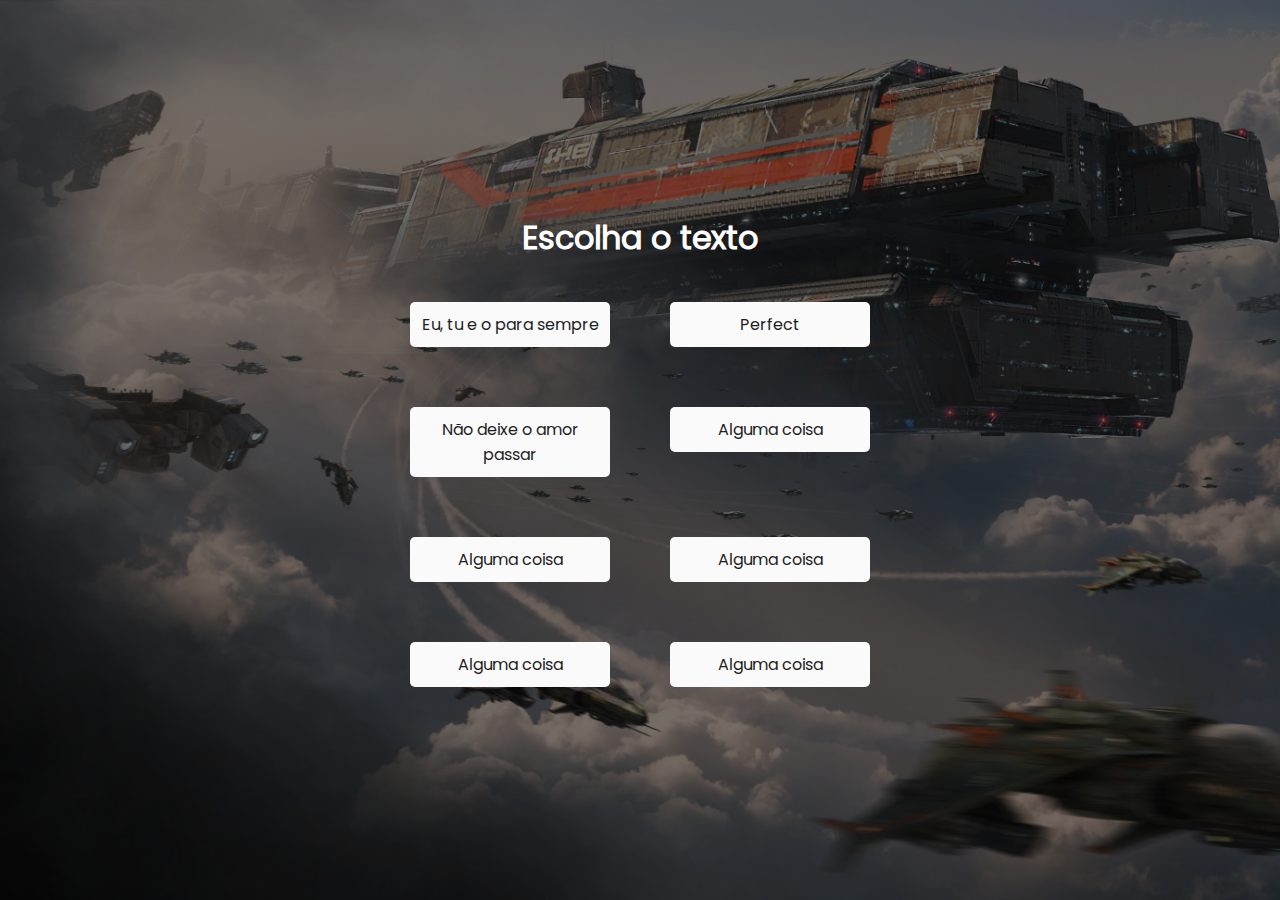
==== src/pages/playmode/tourney.html @ c8f1d8b2 "versão beta pronta" ====
<!DOCTYPE html>
<html lang="pt-pt">
  <head>
    <meta charset="UTF-8" />
    <meta name="viewport" content="width=device-width, initial-scale=1.0" />
    <link
      rel="shortcut icon"
      href="../../../public/favicon.png"
      type="image/x-icon"
    />
    <link rel="stylesheet" href="../../css/fonts.css" />
    <link rel="stylesheet" href="../../css/global.css" />
    <link rel="stylesheet" href="../../css/tourney.css" />
    <title>Speed Force</title>
  </head>
  <body>
    <div class="camada-de-fundo-preto"></div>
    
    <div class="container">
      <h1>Escolha o texto</h1>
      <ul>
        <li><a href="tourneyBeggins.html" class="textItem">Eu, tu e o para sempre</a></li>
        <li><a href="tourneyBeggins.html" class="textItem">Perfect</a></li>
        <li><a href="tourneyBeggins.html" class="textItem">Não deixe o amor passar</a></li>
        <li><a href="tourneyBeggins.html" class="textItem">Alguma coisa</a></li>
        <li><a href="tourneyBeggins.html" class="textItem">Alguma coisa</a></li>
        <li><a href="tourneyBeggins.html" class="textItem">Alguma coisa</a></li>
        <li><a href="tourneyBeggins.html" class="textItem">Alguma coisa</a></li>
        <li><a href="tourneyBeggins.html" class="textItem">Alguma coisa</a></li>
      </ul>
    </div>
    <script src="../../js/tourneyText.js"></script>
  </body>
</html>
---- src/css/fonts.css ----
@font-face {
  font-family: 'Poppins-Regular';
  src: url('../fonts/Poppins/Poppins-Regular.ttf');
}

@font-face {
  font-family: 'Poppins-Italic';
  src: url('../fonts/Poppins/Poppins-Italic.ttf');
}

@font-face {
  font-family: 'Poppins-Semibold';
  src: url('../fonts/Poppins/Poppins-SemiBold.ttf');
}

@font-face {
  font-family: 'Poppins-Bold';
  src: url('../fonts/Poppins/Poppins-Bold.ttf');
}
---- src/css/global.css ----
* {
  margin: 0;
  padding: 0;
  border: none;
  outline: none;
  font-family: "Poppins-Regular", "Helvetica Neue", Helvetica, Arial;
  box-sizing: border-box;
  -webkit-font-smoothing: antialiased;
  -moz-osx-font-smoothing: grayscale;
  color: #fff;
}

:root {
  --red: #f8123b;
  --roxo: #AD00FF;
  font-size: 62.5%;
}

body {
  position: relative;
  background-color: #fff;
  background-position: center center;
  background-repeat: no-repeat;
  background-size: cover;
  background-attachment: fixed;
  min-width: 100vw;
  min-height: 100vh;
  font-size: 1.6rem;
}

.camada-de-fundo-preto {
  position: absolute;
  background-color: #00000088;
  height: 100%;
  width: 100%;
  z-index: -1;
}
---- src/css/tourney.css ----
body {
  background-image: url("../assets/wallpaper/wallpaper-14.jpg");
  height: 100vh;
}

.container {
  display: flex;
  flex-direction: column;
  justify-content: center;
  align-items: center;
  height: 100%;
  gap: 0;
}

.container h1 {
  text-align: center;
  margin-bottom: 4rem;
}

.container ul {
  display: grid;
  grid-template-columns: 1fr 1fr;
  list-style: none;
  gap: 6rem;
}

.container ul li a {
  display: block;
  text-decoration: none;
  padding: 1rem;
  color: #1f1f1f;
  background-color: #fafafa;
  border-radius: 0.5rem;
  width: 20rem;
  text-align: center;
}
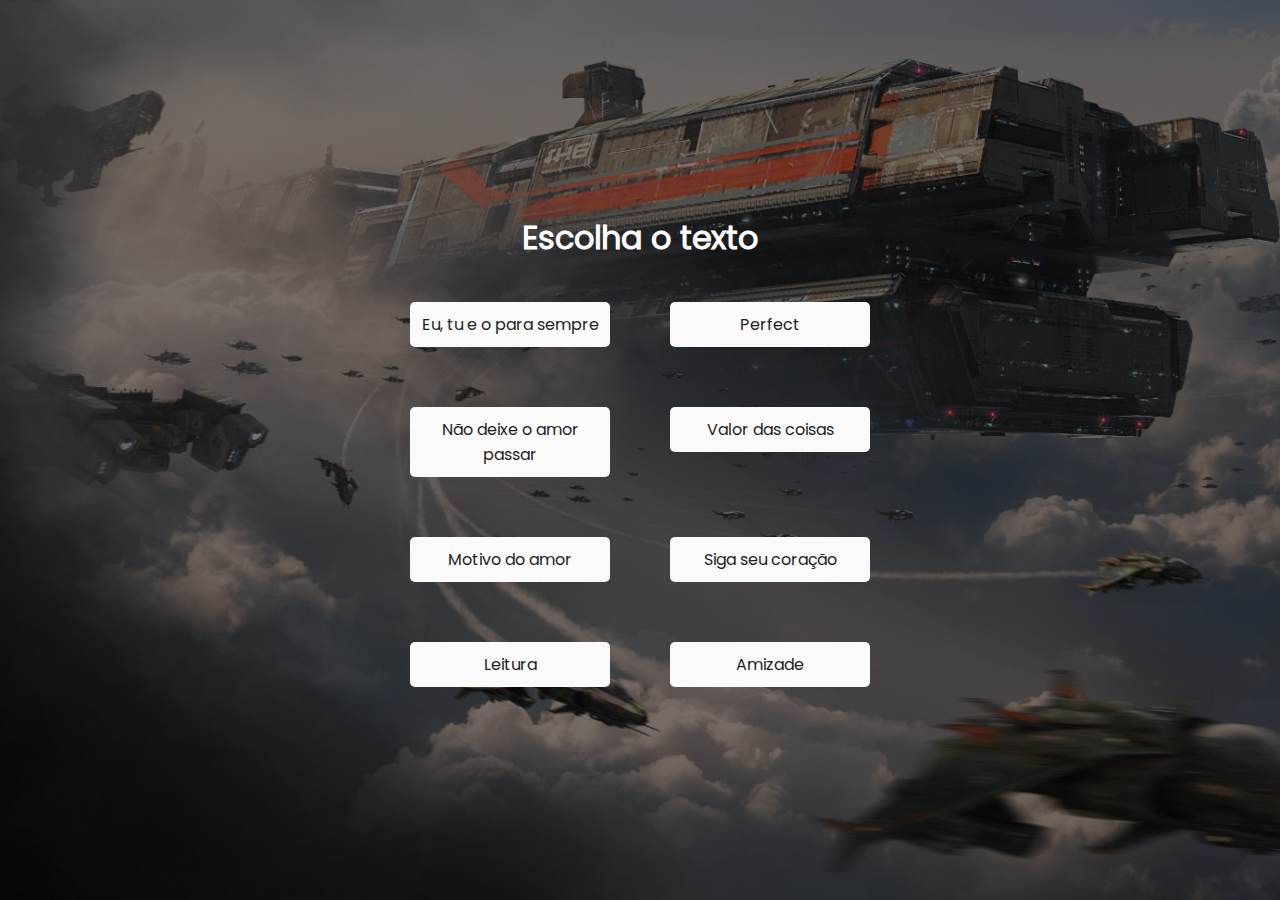
==== commit 4672b47f: "textos actualizados" ====
--- a/src/pages/playmode/tourney.html
+++ b/src/pages/playmode/tourney.html
@@ -22,11 +22,11 @@
         <li><a href="tourneyBeggins.html" class="textItem">Eu, tu e o para sempre</a></li>
         <li><a href="tourneyBeggins.html" class="textItem">Perfect</a></li>
         <li><a href="tourneyBeggins.html" class="textItem">Não deixe o amor passar</a></li>
-        <li><a href="tourneyBeggins.html" class="textItem">Alguma coisa</a></li>
-        <li><a href="tourneyBeggins.html" class="textItem">Alguma coisa</a></li>
-        <li><a href="tourneyBeggins.html" class="textItem">Alguma coisa</a></li>
-        <li><a href="tourneyBeggins.html" class="textItem">Alguma coisa</a></li>
-        <li><a href="tourneyBeggins.html" class="textItem">Alguma coisa</a></li>
+        <li><a href="tourneyBeggins.html" class="textItem">Valor das coisas</a></li>
+        <li><a href="tourneyBeggins.html" class="textItem">Motivo do amor</a></li>
+        <li><a href="tourneyBeggins.html" class="textItem">Siga seu coração</a></li>
+        <li><a href="tourneyBeggins.html" class="textItem">Leitura</a></li>
+        <li><a href="tourneyBeggins.html" class="textItem">Amizade</a></li>
       </ul>
     </div>
     <script src="../../js/tourneyText.js"></script>
